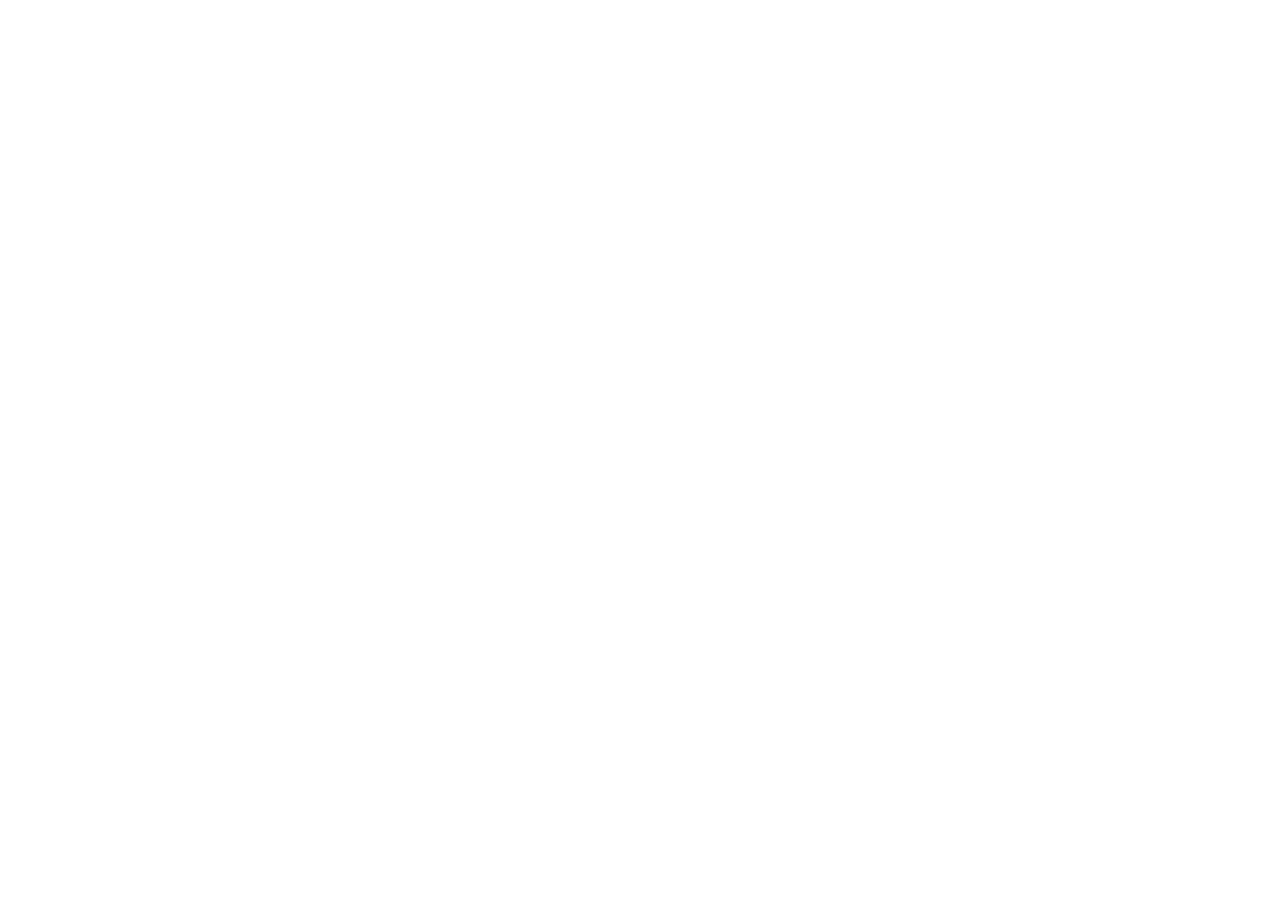
==== index.html @ 1058eb46 "Initial commit" ====
<!DOCTYPE html>
<html lang="en">
<head>
    <meta charset="UTF-8">
    <meta http-equiv="X-UA-Compatible" content="IE=edge">
    <meta name="viewport" content="width=device-width, initial-scale=1.0">
    <link href="https://cdn.jsdelivr.net/npm/bootstrap@5.3.0-alpha1/dist/css/bootstrap.min.css" rel="stylesheet" integrity="sha384-GLhlTQ8iRABdZLl6O3oVMWSktQOp6b7In1Zl3/Jr59b6EGGoI1aFkw7cmDA6j6gD" crossorigin="anonymous">

    <title>Document</title>
</head>
<body>
    
</body>
</html>
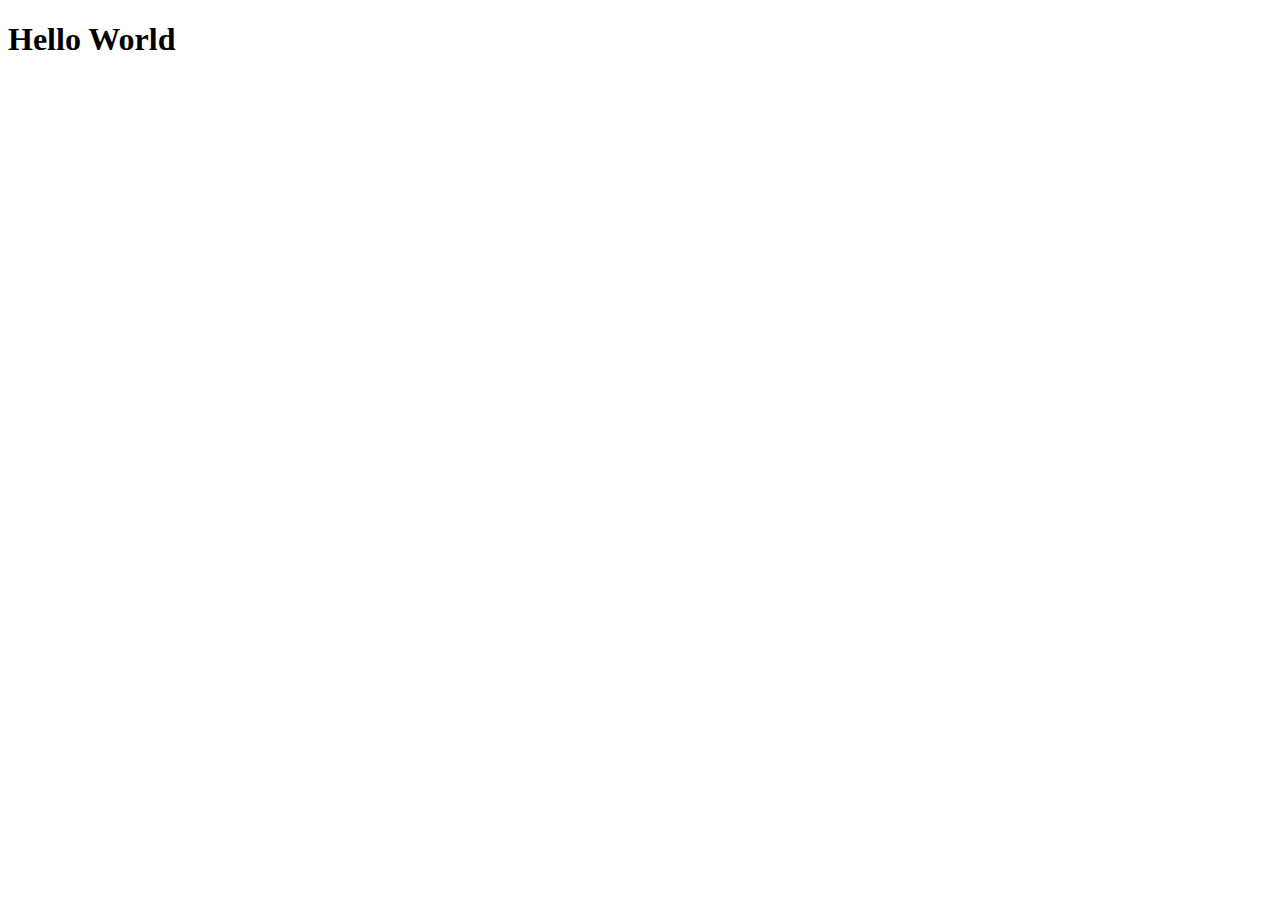
==== commit 571f4f8d: "Creating files for project & Importing bootstrap" ====
--- a/index.html
+++ b/index.html
@@ -5,10 +5,9 @@
     <meta http-equiv="X-UA-Compatible" content="IE=edge">
     <meta name="viewport" content="width=device-width, initial-scale=1.0">
     <link href="https://cdn.jsdelivr.net/npm/bootstrap@5.3.0-alpha1/dist/css/bootstrap.min.css" rel="stylesheet" integrity="sha384-GLhlTQ8iRABdZLl6O3oVMWSktQOp6b7In1Zl3/Jr59b6EGGoI1aFkw7cmDA6j6gD" crossorigin="anonymous">
-
-    <title>Document</title>
+    <title>Croissant</title>
 </head>
 <body>
-    
+    <h1>Hello World</h1>
 </body>
 </html>
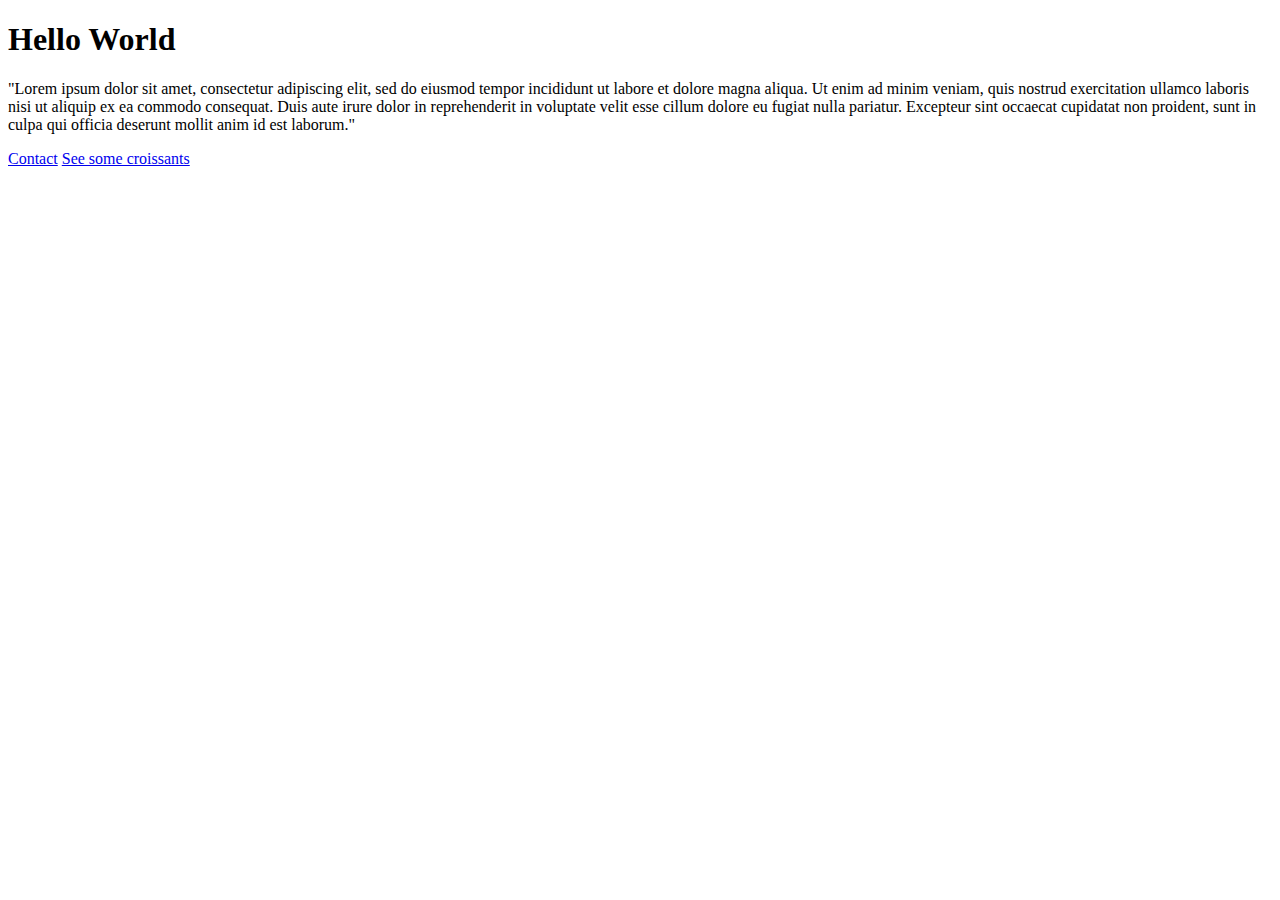
==== commit b487f717: "adding some text & css to website" ====
--- a/index.html
+++ b/index.html
@@ -9,5 +9,8 @@
 </head>
 <body>
     <h1>Hello World</h1>
+    <p>"Lorem ipsum dolor sit amet, consectetur adipiscing elit, sed do eiusmod tempor incididunt ut labore et dolore magna aliqua. Ut enim ad minim veniam, quis nostrud exercitation ullamco laboris nisi ut aliquip ex ea commodo consequat. Duis aute irure dolor in reprehenderit in voluptate velit esse cillum dolore eu fugiat nulla pariatur. Excepteur sint occaecat cupidatat non proident, sunt in culpa qui officia deserunt mollit anim id est laborum."</p>
+    <a href="contact.html" class="text-center">Contact</a>
+    <a href="photo.html" class="text-center">See some croissants</a>
 </body>
 </html>
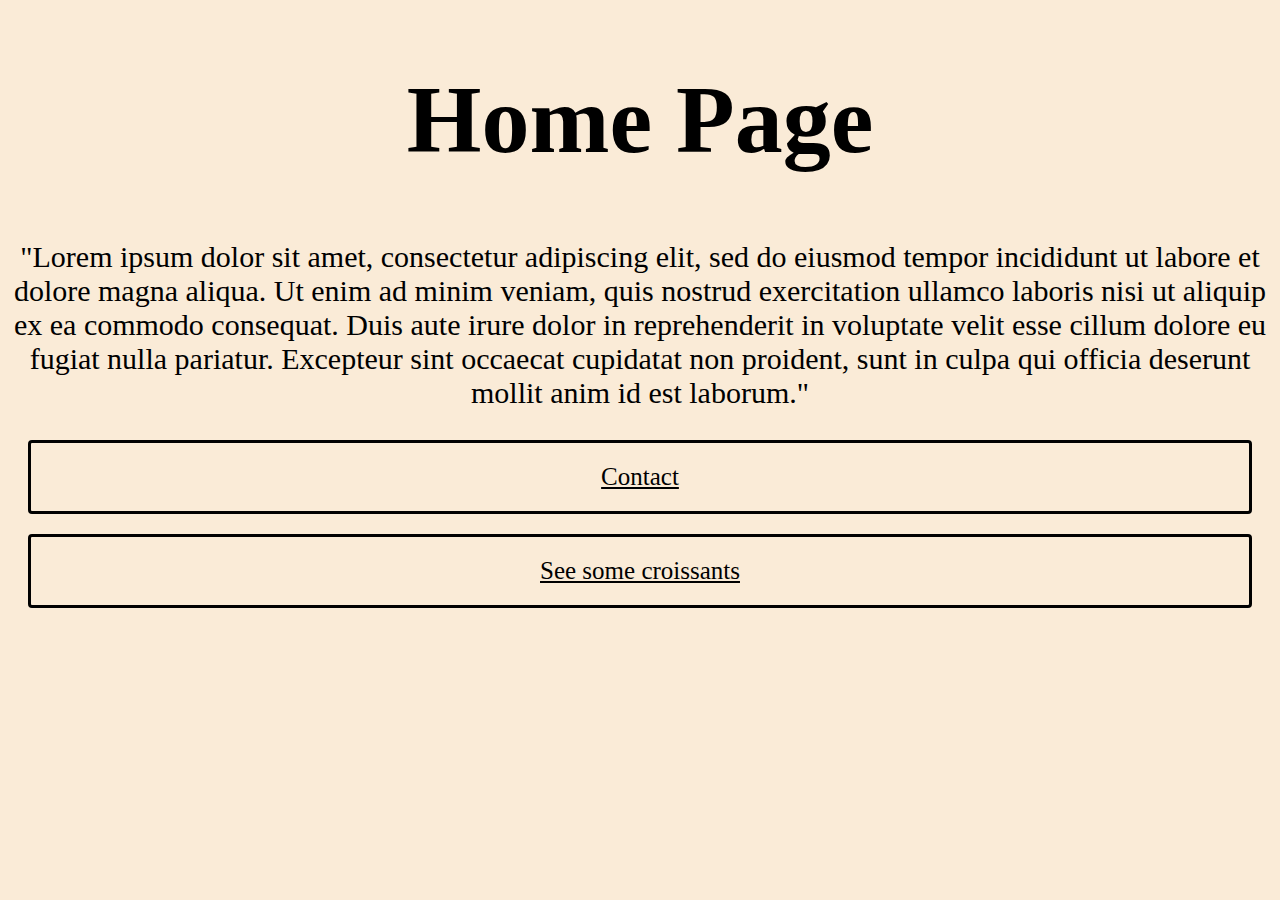
==== commit f4c7dedf: "Designing pages" ====
--- a/index.html
+++ b/index.html
@@ -4,13 +4,16 @@
     <meta charset="UTF-8">
     <meta http-equiv="X-UA-Compatible" content="IE=edge">
     <meta name="viewport" content="width=device-width, initial-scale=1.0">
+    <link href="css/app.css" rel="stylesheet" type="text/css" />
     <link href="https://cdn.jsdelivr.net/npm/bootstrap@5.3.0-alpha1/dist/css/bootstrap.min.css" rel="stylesheet" integrity="sha384-GLhlTQ8iRABdZLl6O3oVMWSktQOp6b7In1Zl3/Jr59b6EGGoI1aFkw7cmDA6j6gD" crossorigin="anonymous">
     <title>Croissant</title>
 </head>
 <body>
-    <h1>Hello World</h1>
+    <h1>Home Page</h1>
     <p>"Lorem ipsum dolor sit amet, consectetur adipiscing elit, sed do eiusmod tempor incididunt ut labore et dolore magna aliqua. Ut enim ad minim veniam, quis nostrud exercitation ullamco laboris nisi ut aliquip ex ea commodo consequat. Duis aute irure dolor in reprehenderit in voluptate velit esse cillum dolore eu fugiat nulla pariatur. Excepteur sint occaecat cupidatat non proident, sunt in culpa qui officia deserunt mollit anim id est laborum."</p>
-    <a href="contact.html" class="text-center">Contact</a>
-    <a href="photo.html" class="text-center">See some croissants</a>
+    <footer>
+    <a href="contact.html" >Contact</a>
+    <a href="photo.html" >See some croissants</a>
+</footer>
 </body>
 </html>
--- a/css/app.css
+++ b/css/app.css
@@ -0,0 +1,27 @@
+h1 {
+    font-size: 96px !important;
+    text-align: center;
+}
+body {
+    background-color: antiquewhite !important;
+}
+p {
+    text-align: center;
+    font-size: 30px;
+}
+img {
+    max-width: 100%;
+}
+footer {
+    text-align: center;
+}
+footer a {
+    margin: 20px;
+    border-radius: 4px;
+    padding: 20px 15px;
+    display: flex;
+    justify-content: space-evenly;
+    color: black !important;
+    font-size: 25px;
+    border: 3px solid black;
+}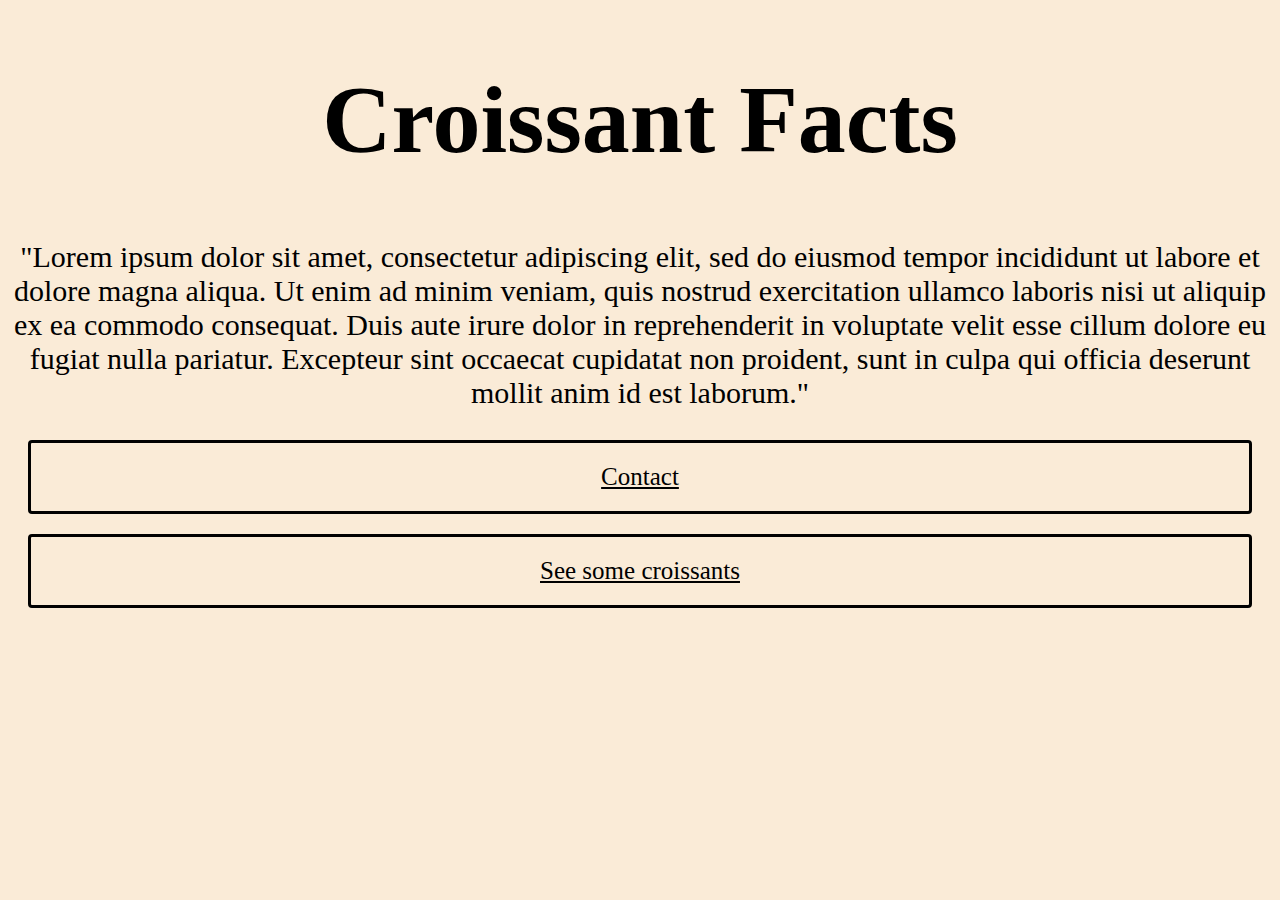
==== commit 497f70f9: "improving SEO" ====
--- a/index.html
+++ b/index.html
@@ -3,13 +3,13 @@
 <head>
     <meta charset="UTF-8">
     <meta http-equiv="X-UA-Compatible" content="IE=edge">
-    <meta name="viewport" content="width=device-width, initial-scale=1.0">
+    <meta name="description" content="Croissants are really good and we're sharing some interesting facts about it.">
     <link href="css/app.css" rel="stylesheet" type="text/css" />
     <link href="https://cdn.jsdelivr.net/npm/bootstrap@5.3.0-alpha1/dist/css/bootstrap.min.css" rel="stylesheet" integrity="sha384-GLhlTQ8iRABdZLl6O3oVMWSktQOp6b7In1Zl3/Jr59b6EGGoI1aFkw7cmDA6j6gD" crossorigin="anonymous">
-    <title>Croissant</title>
+    <title>Croissant facts - Croissant.com</title>
 </head>
 <body>
-    <h1>Home Page</h1>
+    <h1>Croissant Facts</h1>
     <p>"Lorem ipsum dolor sit amet, consectetur adipiscing elit, sed do eiusmod tempor incididunt ut labore et dolore magna aliqua. Ut enim ad minim veniam, quis nostrud exercitation ullamco laboris nisi ut aliquip ex ea commodo consequat. Duis aute irure dolor in reprehenderit in voluptate velit esse cillum dolore eu fugiat nulla pariatur. Excepteur sint occaecat cupidatat non proident, sunt in culpa qui officia deserunt mollit anim id est laborum."</p>
     <footer>
     <a href="contact.html" >Contact</a>
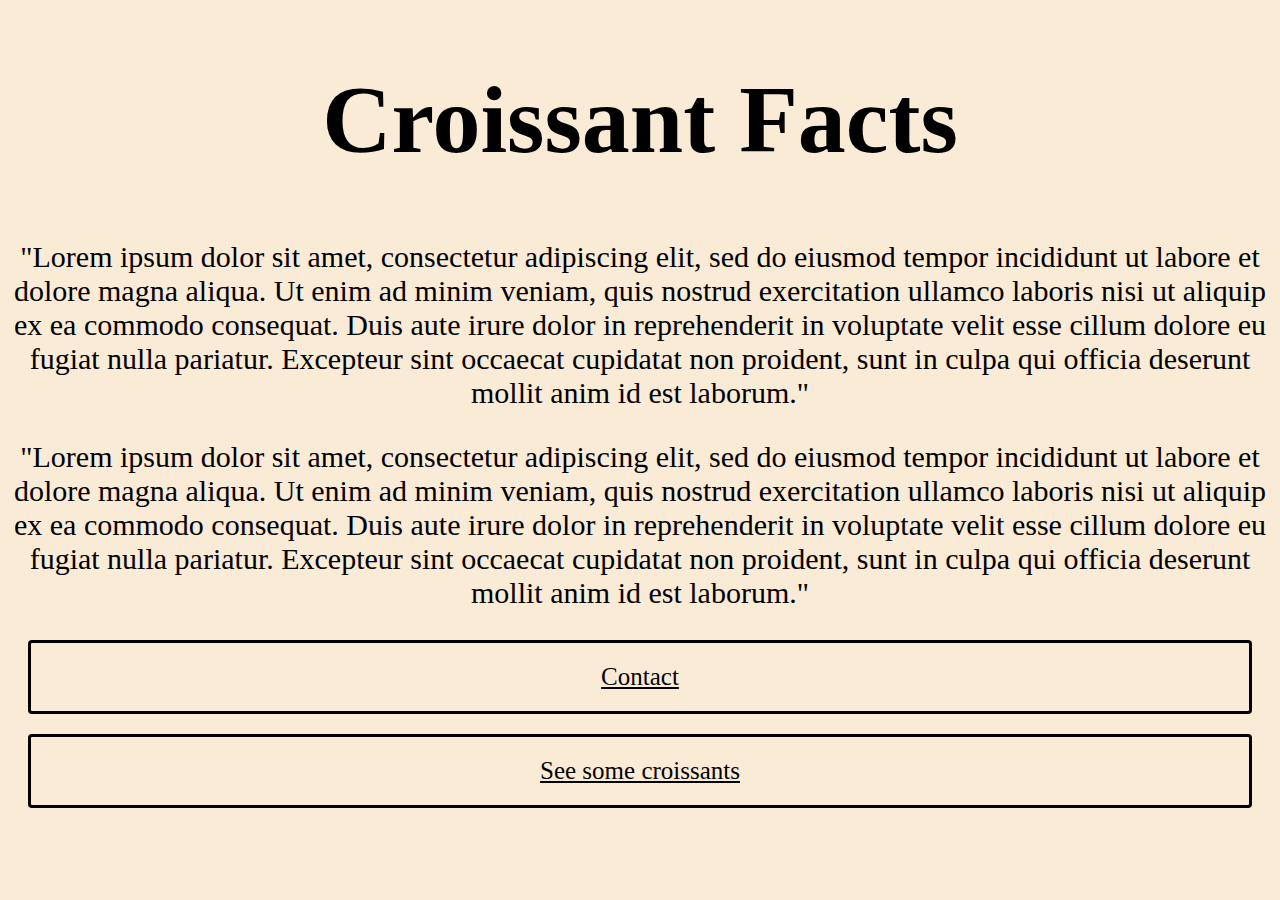
==== commit fc7be19a: "Adding text (SEO)" ====
--- a/index.html
+++ b/index.html
@@ -11,6 +11,8 @@
 <body>
     <h1>Croissant Facts</h1>
     <p>"Lorem ipsum dolor sit amet, consectetur adipiscing elit, sed do eiusmod tempor incididunt ut labore et dolore magna aliqua. Ut enim ad minim veniam, quis nostrud exercitation ullamco laboris nisi ut aliquip ex ea commodo consequat. Duis aute irure dolor in reprehenderit in voluptate velit esse cillum dolore eu fugiat nulla pariatur. Excepteur sint occaecat cupidatat non proident, sunt in culpa qui officia deserunt mollit anim id est laborum."</p>
+    <p>"Lorem ipsum dolor sit amet, consectetur adipiscing elit, sed do eiusmod tempor incididunt ut labore et dolore magna aliqua. Ut enim ad minim veniam, quis nostrud exercitation ullamco laboris nisi ut aliquip ex ea commodo consequat. Duis aute irure dolor in reprehenderit in voluptate velit esse cillum dolore eu fugiat nulla pariatur. Excepteur sint occaecat cupidatat non proident, sunt in culpa qui officia deserunt mollit anim id est laborum."</p>
+
     <footer>
     <a href="contact.html" >Contact</a>
     <a href="photo.html" >See some croissants</a>
